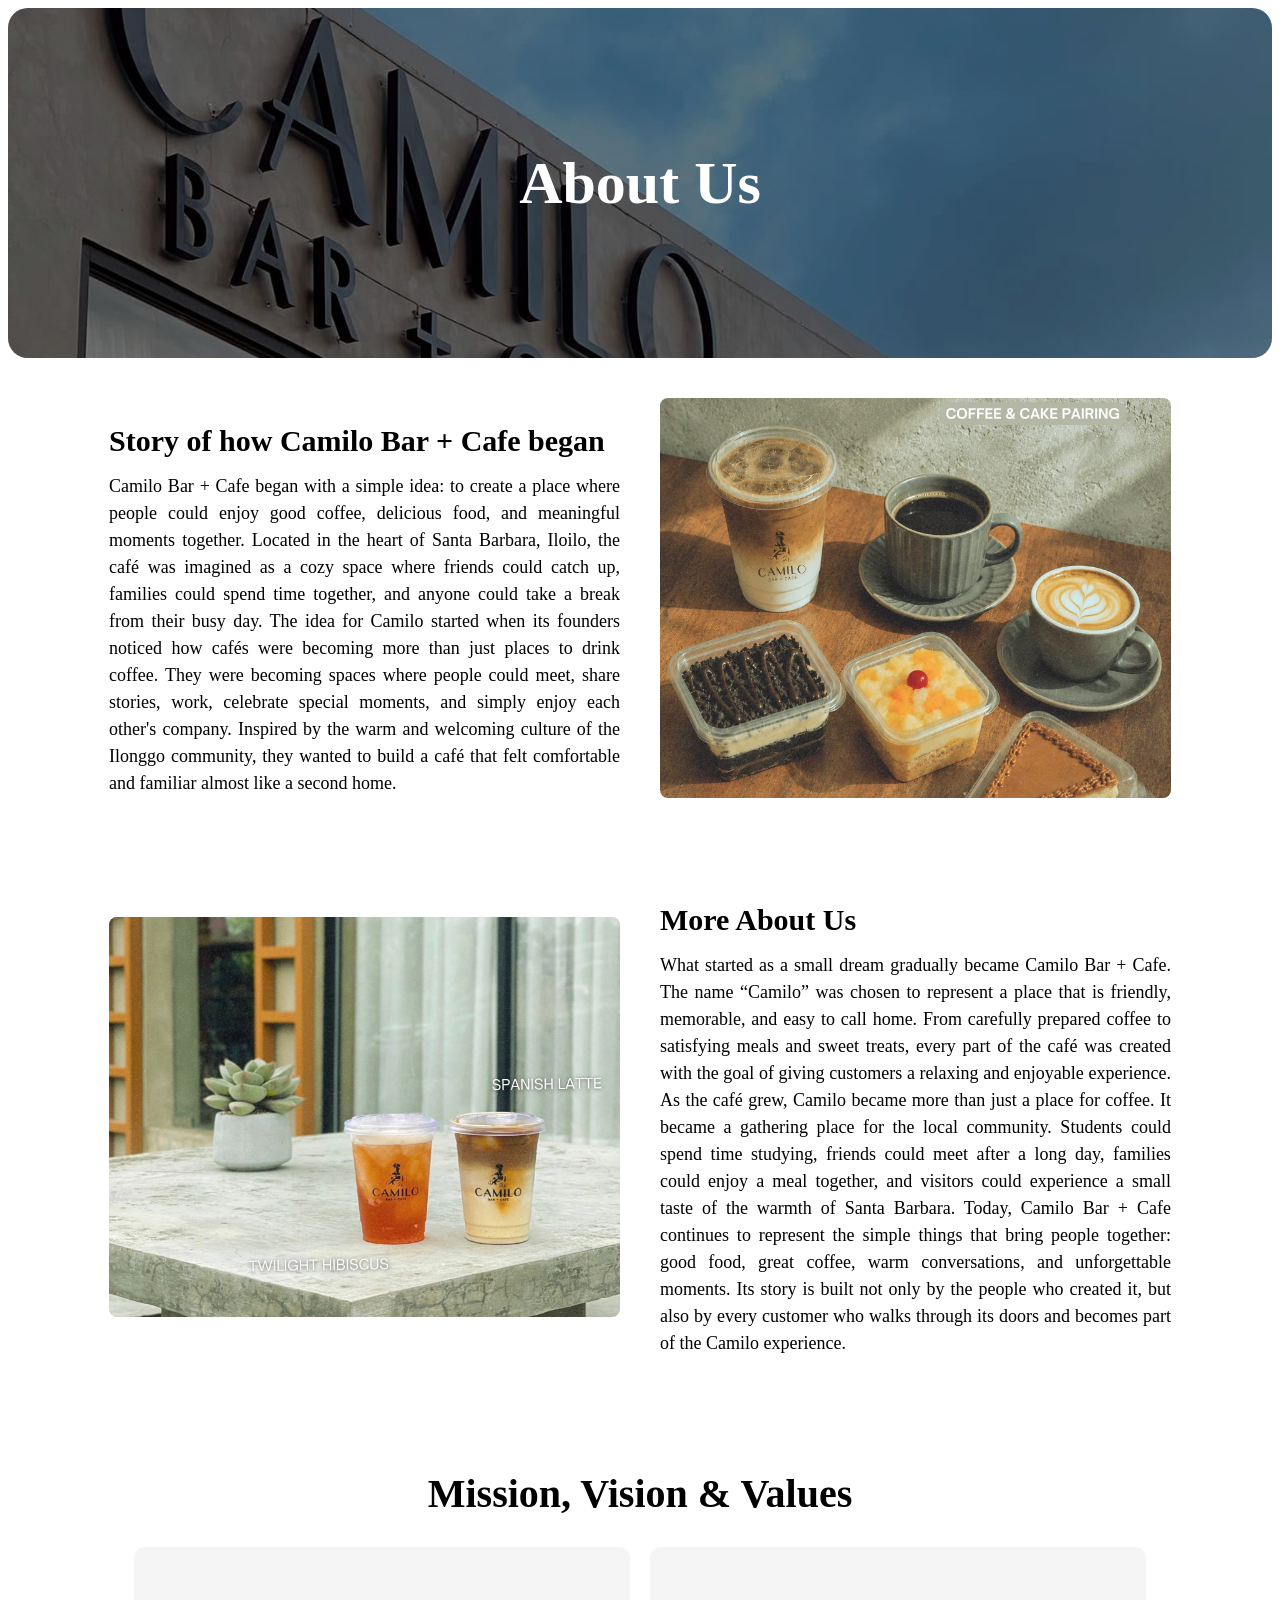
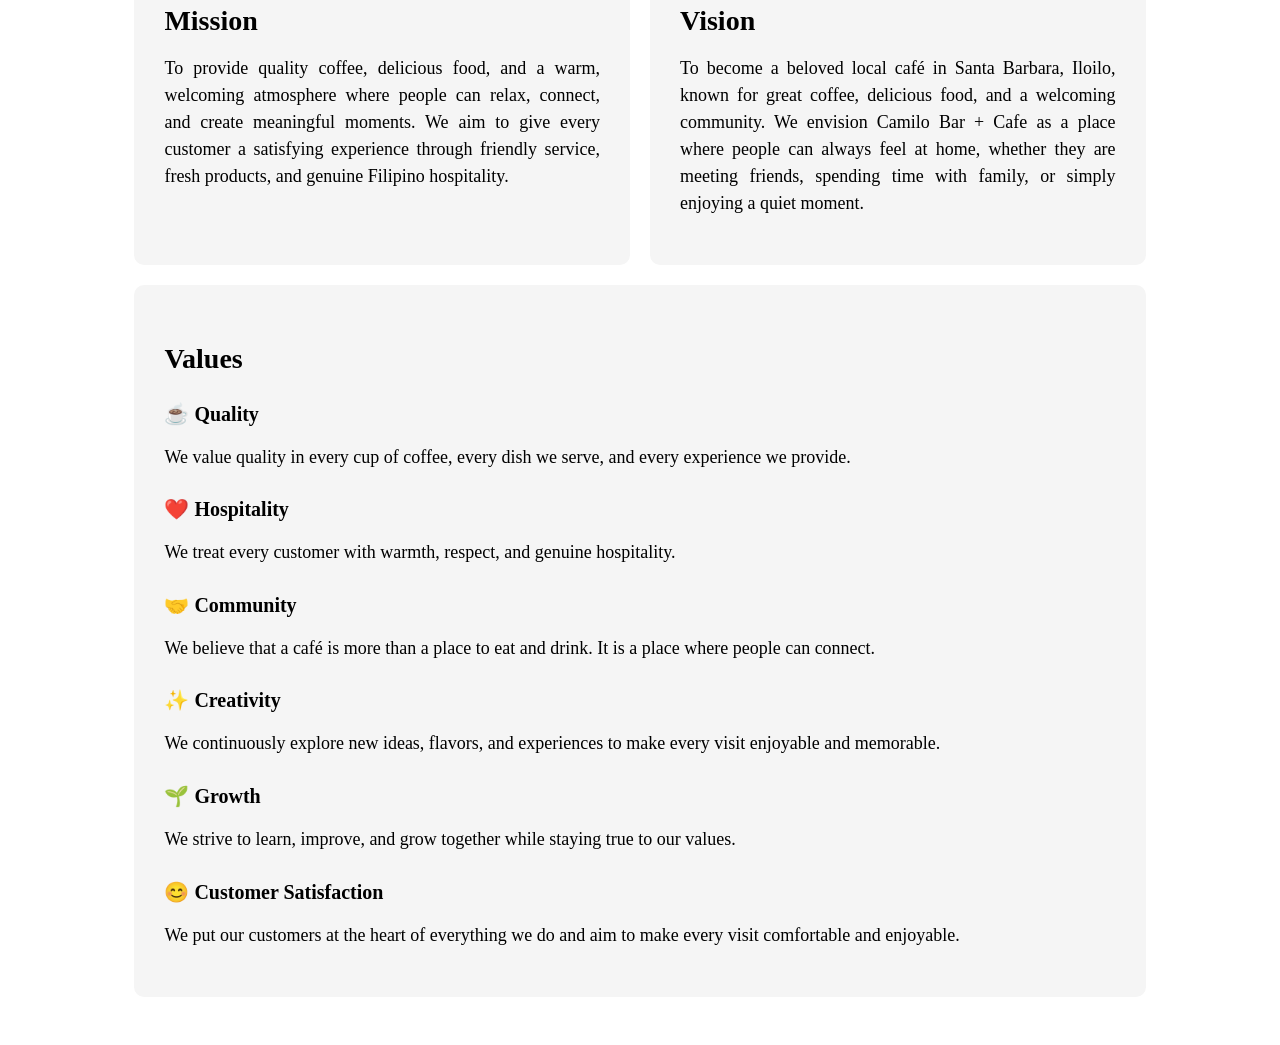
==== Page2-aboutus.html @ 00abbdb8 "about us page// pa check ako bro if may changes pa" ====
<!DOCTYPE html>
 <html>
    <head>
        <title> About us </title>

        <link rel="stylesheet" href="styles/Page2-aboutus.css">

    </head>
      <body>
     
        <section class="aboutus-placement">

        <img class="aboutus-photo" src="Photos/hero.jpg" alt="Cafe">

        <p class="aboutus-word">About Us</p>

        </section>

        <div class="history-photo">

        </div>

       <div class="history1">
    <div class="history1-text">
        <h2 class="history-title">Story of how Camilo Bar + Cafe began</h2>
        <p class="history-text">
            Camilo Bar + Cafe began with a simple idea: to create a place where people could enjoy good coffee, delicious food, and meaningful moments together. Located in the heart of Santa Barbara, Iloilo, the café was imagined as a cozy space where friends could catch up, families could spend time together, and anyone could take a break from their busy day.
            The idea for Camilo started when its founders noticed how cafés were becoming more than just places to drink coffee. They were becoming spaces where people could meet, share stories, work, celebrate special moments, and simply enjoy each other's company. Inspired by the warm and welcoming culture of the Ilonggo community, they wanted to build a café that felt comfortable and familiar almost like a second home.
        </p>
    </div>
    <img class="aboutus1-photo" src="Photos/aboutus1.jpg" alt="About Us Photo 1">

</div>

<div class="history2">
    <img class="aboutus2-photo" src="Photos/aboutus2.jpg" alt="About Us Photo 2">
    <div class="history2-text">
        <h2 class="history-title2">More About Us</h2>
        <p class="history-text2">
            What started as a small dream gradually became Camilo Bar + Cafe. The name “Camilo” was chosen to represent a place that is friendly, memorable, and easy to call home. From carefully prepared coffee to satisfying meals and sweet treats, every part of the café was created with the goal of giving customers a relaxing and enjoyable experience.
            As the café grew, Camilo became more than just a place for coffee. It became a gathering place for the local community. Students could spend time studying, friends could meet after a long day, families could enjoy a meal together, and visitors could experience a small taste of the warmth of Santa Barbara.
            Today, Camilo Bar + Cafe continues to represent the simple things that bring people together: good food, great coffee, warm conversations, and unforgettable moments. Its story is built not only by the people who created it, but also by every customer who walks through its doors and becomes part of the Camilo experience.
        </p>
    </div>

</div>

        <section class="mvv-section">

    <h2>Mission, Vision & Values</h2>

    <div class="mvv-grid">

            <!-- Mission -->

        <div class="mission-box">
            <div class="mission-icon">
            </div>

            <h3 class="mission-text1">Mission</h3>
            <p class="mission-text2">
                To provide quality coffee, delicious food, and a warm,
                welcoming atmosphere where people can relax, connect,
                and create meaningful moments. We aim to give every
                customer a satisfying experience through friendly
                service, fresh products, and genuine Filipino hospitality.
            </p>

        </div>


        <!-- Vision -->
        <div class="vision-box">
            <div class="vision-icon">
            </div>
            <h3 class="vision-text1">Vision</h3>
            <p class="vision-text2">
                To become a beloved local café in Santa Barbara, Iloilo,
                known for great coffee, delicious food, and a welcoming
                community. We envision Camilo Bar + Cafe as a place where
                people can always feel at home, whether they are meeting
                friends, spending time with family, or simply enjoying
                a quiet moment.
            </p>

        </div>


        <!-- Values -->
        <div class="values-box">
            <div class="values-icon">
            </div>
            <h3 class="values-text1">Values</h3>
            <h4 class="values-text3">☕ Quality</h4>
            <p class="values-text2">
                We value quality in every cup of coffee, every dish we
                serve, and every experience we provide.
            </p>
            <h4 class="values-text3">❤️ Hospitality</h4>
            <p class="values-text2">
                We treat every customer with warmth, respect, and genuine
                hospitality.
            </p>
            <h4 class="values-text3">🤝 Community</h4>
            <p class="values-text2">
                We believe that a café is more than a place to eat and
                drink. It is a place where people can connect.
            </p>
            <h4 class="values-text3">✨ Creativity</h4>
            <p class="values-text2">
                We continuously explore new ideas, flavors, and experiences
                to make every visit enjoyable and memorable.
            </p>
            <h4 class="values-text3">🌱 Growth</h4>
            <p class="values-text2">
                We strive to learn, improve, and grow together while staying
                true to our values.
            </p>
            <h4 class="values-text3">😊 Customer Satisfaction</h4>
            <p class="values-text2">
                We put our customers at the heart of everything we do and
                aim to make every visit comfortable and enjoyable.
            </p>

        </div>

    </div>

</section>
---- styles/Page2-aboutus.css ----
.aboutus-placement{

    height: 350px;
    position: relative;
    display: flex;
    justify-content: center;
    align-items: center;
    overflow: hidden;
    border-radius: 20px;
}

.aboutus-photo{

    position: absolute;
    width: 100%;
    height: 100%;
    object-fit: cover;
    object-position: center 20%;
    top: 0;
    left: 0;
}

.aboutus-placement::before {
    
    content: "";
    position: absolute;
    top: 0;
    left: 0;
    width: 100%;
    height: 100%;
    background-color: rgba(0, 0, 0, 0.5);
    z-index: 1;
}

.aboutus-word {

    position: relative;
    color: white;
    font-size: 60px;
    font-weight: bold;
    z-index: 2;
}

.history1 {
    display: grid;
    grid-template-columns: 1fr 1fr;
    gap: 40px;
    align-items: center;
    padding: 40px 8%;
}

.history1-text {
    grid-column: 1;
}

.aboutus1-photo {
    grid-column: 2;
    width: 100%;
    height: 400px;
    object-fit: cover;
    border-radius: 8px;
    object-position: center 37%;
}

.history2 {
    display: grid;
    grid-template-columns: 1fr 1fr;
    gap: 40px;
    align-items: center;
    padding: 40px 8%;
}

.history2-text {
    grid-column: 2;
}

.aboutus2-photo {
    grid-column: 1;
    width: 100%;
    height: 400px;
    object-fit: cover;
    border-radius: 8px;
     object-position: center 80%;
}

.history-title {
    font-size: 30px;
    margin-bottom: 15px;
}

.history-text {
    width: 100%;
    margin: 0;
    padding: 0;
    text-align: justify;
    font-size: 18px;
    line-height: 1.5;
}

.history-title2 {
    font-size: 30px;
    margin-bottom: 15px;
    margin-left: 0;
}

.history-text2 {
    width: 100%;
    margin: 0;
    padding: 0;
    text-align: justify;
    font-size: 18px;
    line-height: 1.5;
}
.mvv-section {
    padding: 40px 10%;
}

.mvv-section > h2 {
    text-align: center;
    font-size: 40px;
    margin-bottom: 30px;
}

.mvv-grid {
    display: grid;
    grid-template-columns: 1fr 1fr;
    gap: 20px;
}

.mission-box,
.vision-box,
.values-box {
    background-color: #f5f5f5;
    padding: 30px;
    text-align: justify;
    border-radius: 10px;
}

.values-box {
    grid-column: 1 / 3;
}

.mission-text1,
.vision-text1,
.values-text1 {
    font-size: 28px;
    margin-bottom: 10px;
}

.mission-text2,
.vision-text2,
.values-text2 {
    font-size: 18px;
    line-height: 1.5;
}

.values-text3 {
    font-size: 20px;
    margin-bottom: 5px;
}
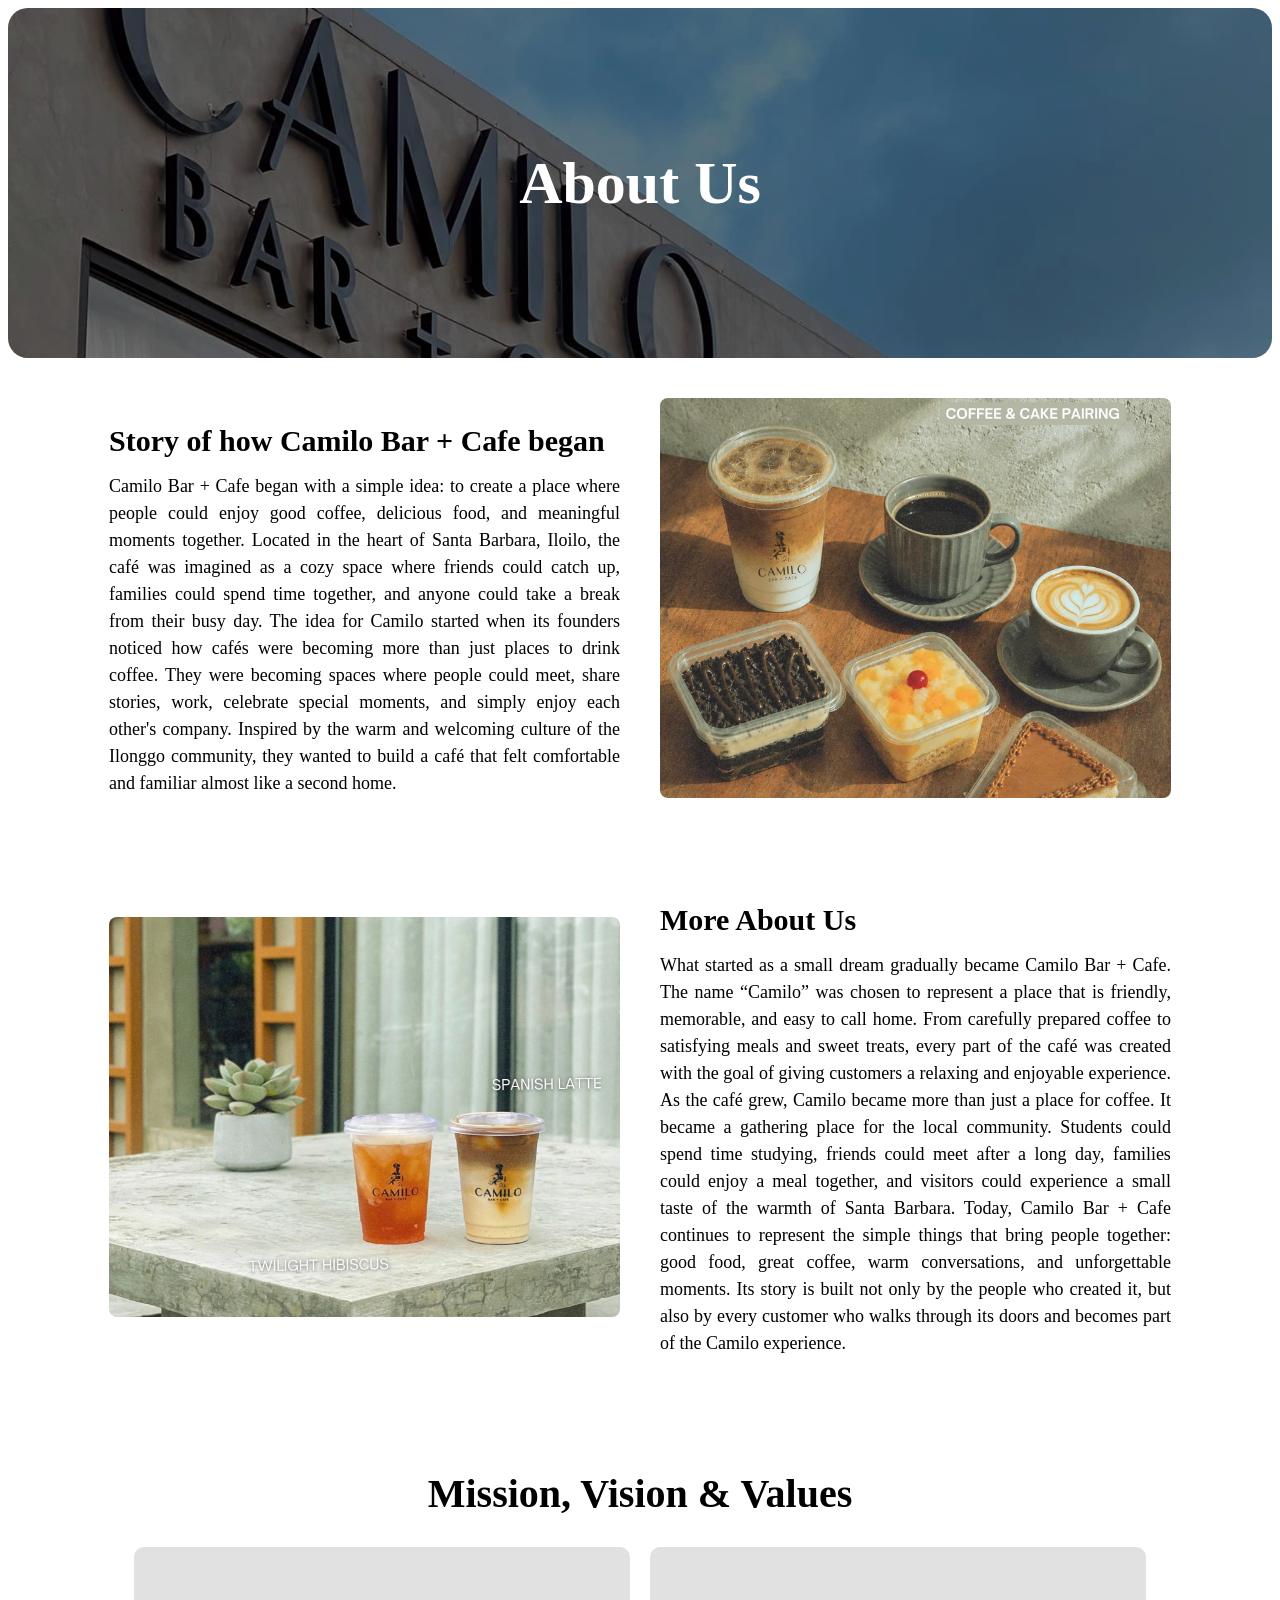
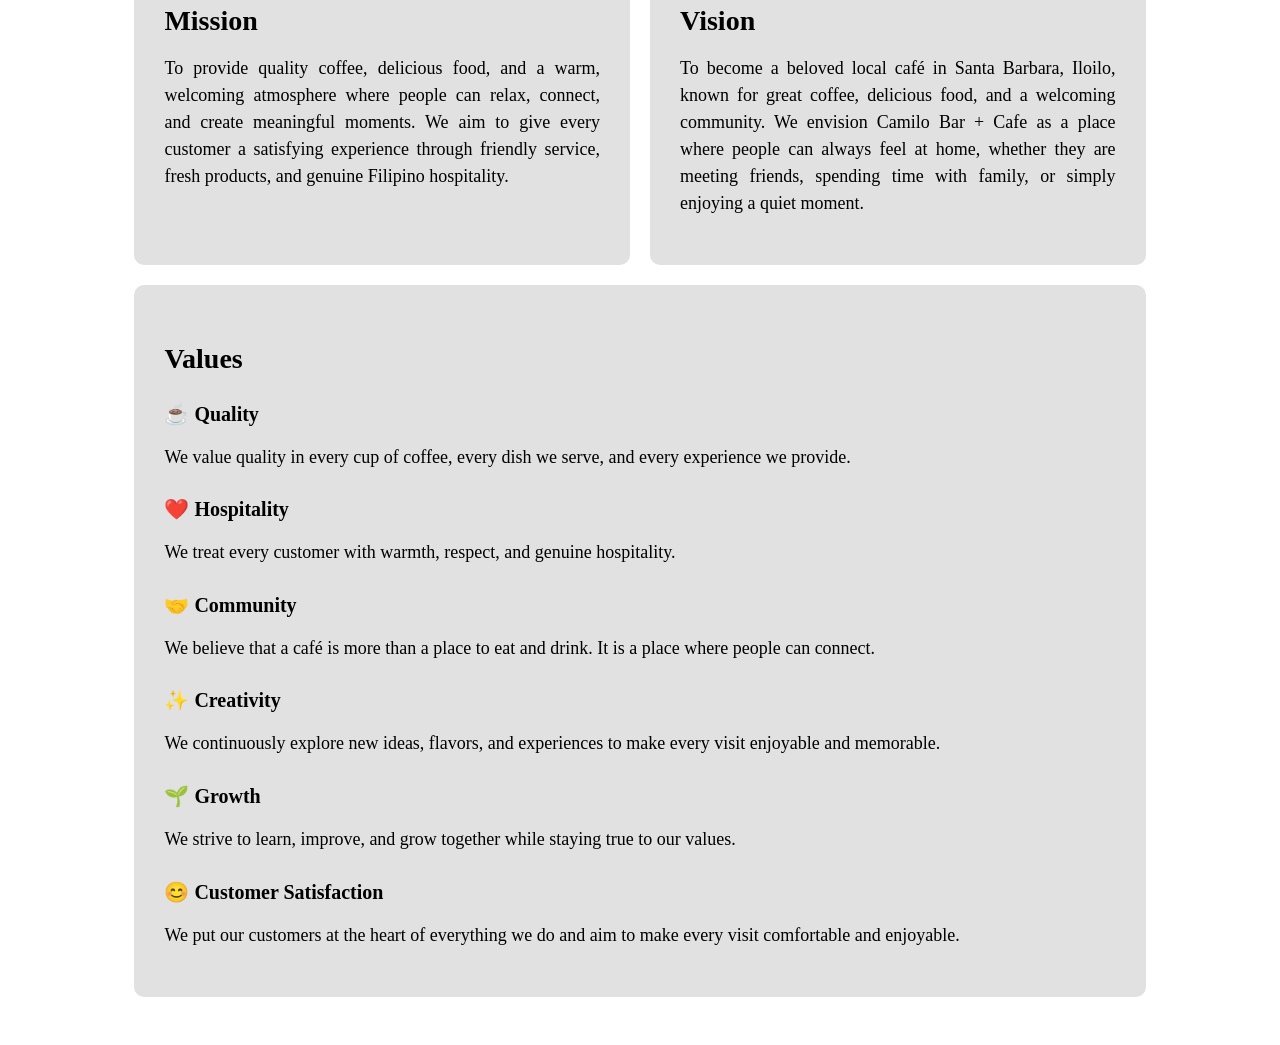
==== commit fdf80a11: "cleaning up the code" ====
--- a/Page2-aboutus.html
+++ b/Page2-aboutus.html
@@ -10,9 +10,9 @@
      
         <section class="aboutus-placement">
 
-        <img class="aboutus-photo" src="Photos/hero.jpg" alt="Cafe">
+        <img src="Photos/hero.jpg" alt="Cafe">
 
-        <p class="aboutus-word">About Us</p>
+        <p>About Us</p>
 
         </section>
 
@@ -22,22 +22,20 @@
 
        <div class="history1">
     <div class="history1-text">
-        <h2 class="history-title">Story of how Camilo Bar + Cafe began</h2>
-        <p class="history-text">
-            Camilo Bar + Cafe began with a simple idea: to create a place where people could enjoy good coffee, delicious food, and meaningful moments together. Located in the heart of Santa Barbara, Iloilo, the café was imagined as a cozy space where friends could catch up, families could spend time together, and anyone could take a break from their busy day.
+        <h2>Story of how Camilo Bar + Cafe began</h2>
+        <p>Camilo Bar + Cafe began with a simple idea: to create a place where people could enjoy good coffee, delicious food, and meaningful moments together. Located in the heart of Santa Barbara, Iloilo, the café was imagined as a cozy space where friends could catch up, families could spend time together, and anyone could take a break from their busy day.
             The idea for Camilo started when its founders noticed how cafés were becoming more than just places to drink coffee. They were becoming spaces where people could meet, share stories, work, celebrate special moments, and simply enjoy each other's company. Inspired by the warm and welcoming culture of the Ilonggo community, they wanted to build a café that felt comfortable and familiar almost like a second home.
         </p>
     </div>
-    <img class="aboutus1-photo" src="Photos/aboutus1.jpg" alt="About Us Photo 1">
+    <img src="Photos/aboutus1.jpg" alt="About Us Photo 1">
 
 </div>
 
 <div class="history2">
-    <img class="aboutus2-photo" src="Photos/aboutus2.jpg" alt="About Us Photo 2">
+    <img src="Photos/aboutus2.jpg" alt="About Us Photo 2">
     <div class="history2-text">
-        <h2 class="history-title2">More About Us</h2>
-        <p class="history-text2">
-            What started as a small dream gradually became Camilo Bar + Cafe. The name “Camilo” was chosen to represent a place that is friendly, memorable, and easy to call home. From carefully prepared coffee to satisfying meals and sweet treats, every part of the café was created with the goal of giving customers a relaxing and enjoyable experience.
+        <h2>More About Us</h2>
+        <p> What started as a small dream gradually became Camilo Bar + Cafe. The name “Camilo” was chosen to represent a place that is friendly, memorable, and easy to call home. From carefully prepared coffee to satisfying meals and sweet treats, every part of the café was created with the goal of giving customers a relaxing and enjoyable experience.
             As the café grew, Camilo became more than just a place for coffee. It became a gathering place for the local community. Students could spend time studying, friends could meet after a long day, families could enjoy a meal together, and visitors could experience a small taste of the warmth of Santa Barbara.
             Today, Camilo Bar + Cafe continues to represent the simple things that bring people together: good food, great coffee, warm conversations, and unforgettable moments. Its story is built not only by the people who created it, but also by every customer who walks through its doors and becomes part of the Camilo experience.
         </p>
--- a/styles/Page2-aboutus.css
+++ b/styles/Page2-aboutus.css
@@ -9,7 +9,7 @@
     border-radius: 20px;
 }
 
-.aboutus-photo{
+.aboutus-placement img{
 
     position: absolute;
     width: 100%;
@@ -32,7 +32,7 @@
     z-index: 1;
 }
 
-.aboutus-word {
+.aboutus-placement p {
 
     position: relative;
     color: white;
@@ -53,7 +53,7 @@
     grid-column: 1;
 }
 
-.aboutus1-photo {
+.history1 img {
     grid-column: 2;
     width: 100%;
     height: 400px;
@@ -74,7 +74,7 @@
     grid-column: 2;
 }
 
-.aboutus2-photo {
+.history2 img {
     grid-column: 1;
     width: 100%;
     height: 400px;
@@ -83,12 +83,12 @@
      object-position: center 80%;
 }
 
-.history-title {
+.history1 h2 {
     font-size: 30px;
     margin-bottom: 15px;
 }
 
-.history-text {
+.history1 p {
     width: 100%;
     margin: 0;
     padding: 0;
@@ -97,13 +97,13 @@
     line-height: 1.5;
 }
 
-.history-title2 {
+.history2 h2{
     font-size: 30px;
     margin-bottom: 15px;
     margin-left: 0;
 }
 
-.history-text2 {
+.history2 p {
     width: 100%;
     margin: 0;
     padding: 0;
@@ -130,7 +130,7 @@
 .mission-box,
 .vision-box,
 .values-box {
-    background-color: #f5f5f5;
+    background-color: rgba(211, 211, 211, 0.686);
     padding: 30px;
     text-align: justify;
     border-radius: 10px;
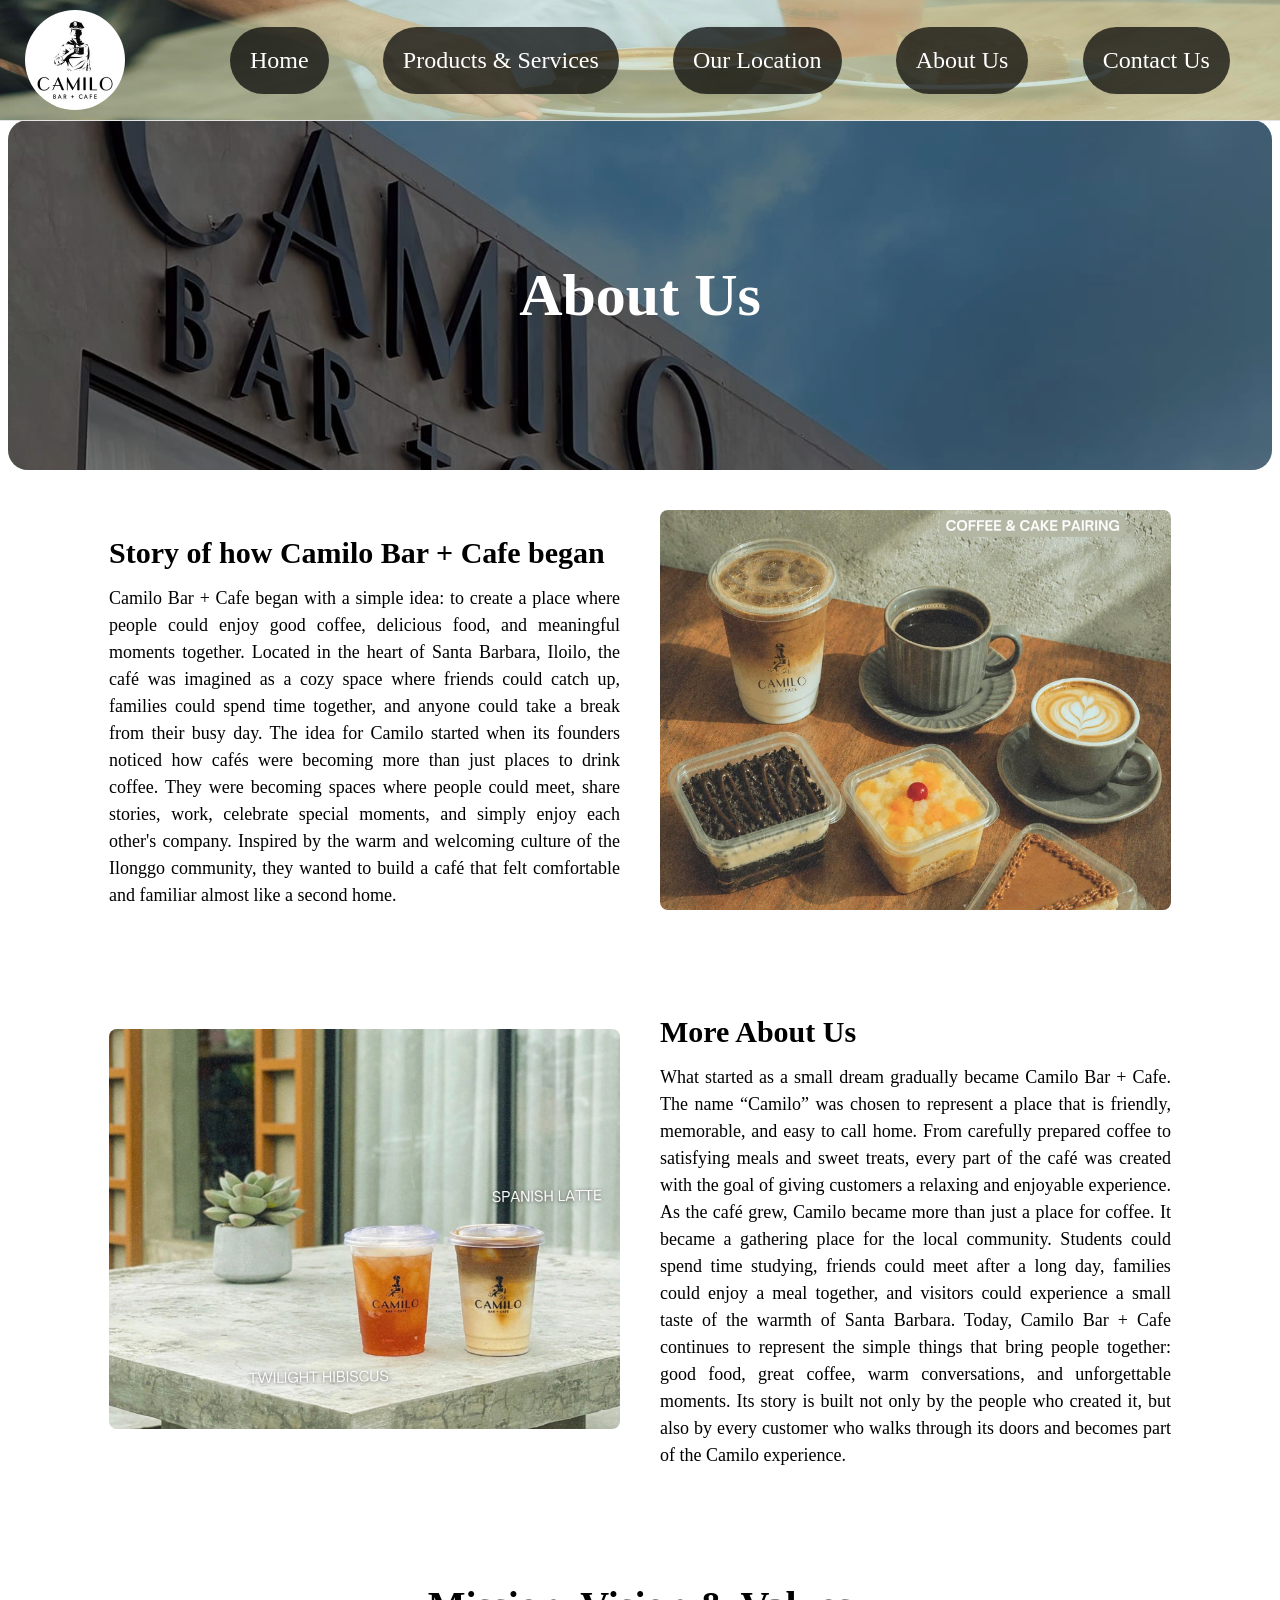
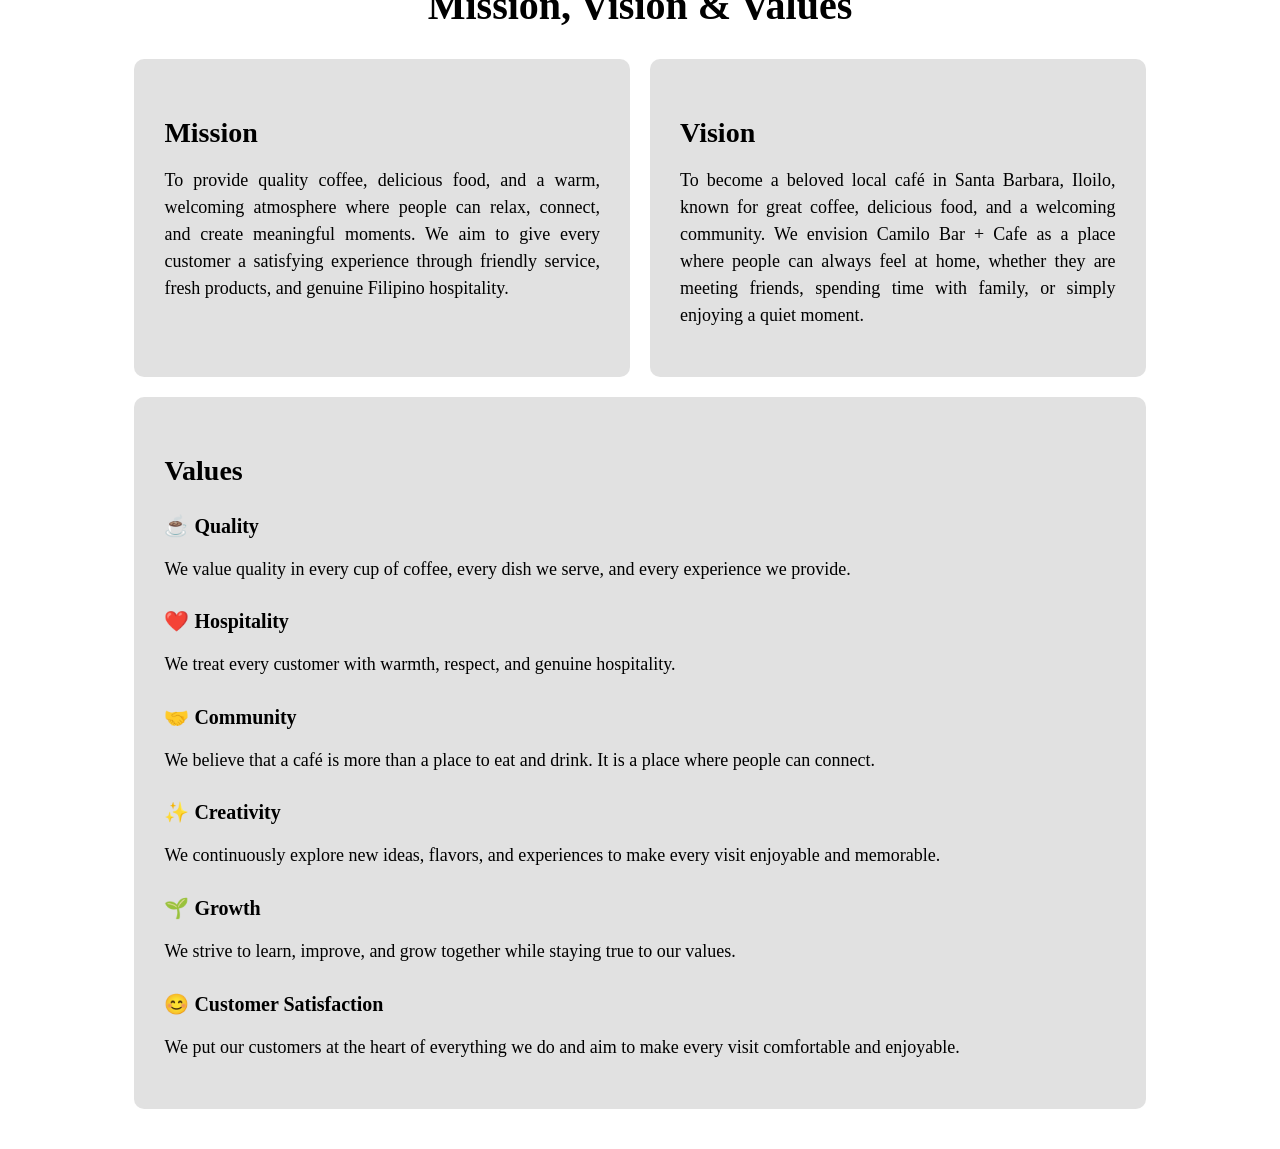
==== commit 4f2c1c05: "implemented header with links to all initialized webpages" ====
--- a/Page2-aboutus.html
+++ b/Page2-aboutus.html
@@ -4,9 +4,49 @@
         <title> About us </title>
 
         <link rel="stylesheet" href="styles/Page2-aboutus.css">
-
+        <link rel="stylesheet" href="styles/index-header.css">
     </head>
       <body>
+
+      <header class="header">
+        <div class="left-section">
+          <div class="logo-container">
+            <img class="main-logo" src="logos/main-logo.jpg">
+          </div>
+        </div>
+
+        <div class="right-section">
+          <a class="header-link" href="/index.html">
+            <div class="home-button">
+              Home
+            </div>
+          </a>
+
+          <a class="header-link" href="/Page3-productsandservices.html">
+            <div class="menu-button">
+              Products & Services
+            </div>
+          </a>
+
+          <a class="header-link" href="">
+            <div class="location-button">
+              Our Location
+            </div>
+          </a>
+
+          <a class="header-link" href="/Page2-aboutus.html">
+            <div class="about-button">
+              About Us
+            </div>
+          </a>
+
+          <a class="header-link" href="">
+            <div class="contact-button">
+              Contact Us
+            </div>
+          </a>
+        </div>
+      </header>
      
         <section class="aboutus-placement">
 
--- a/styles/Page2-aboutus.css
+++ b/styles/Page2-aboutus.css
@@ -1,3 +1,8 @@
+body {
+    margin-top: 120px;
+    margin-bottom: 0;
+}
+
 .aboutus-placement{
 
     height: 350px;
--- a/styles/index-header.css
+++ b/styles/index-header.css
@@ -0,0 +1,69 @@
+.header {
+  height: 120px;
+
+  display: flex;
+  flex-direction: row;
+  justify-content: space-between;
+  align-items: center;
+
+  position: fixed;
+  top: 0;
+  left: 0;
+  right: 0;
+  z-index: 100;
+
+  background-color: rgb(89, 62, 2);
+  border-bottom-width: 1px;
+  border-bottom-style: solid;
+  border-bottom-color: rgb(228, 228, 228);
+  background-image: url('/Photos/header-image.jpg');
+  background-repeat: no-repeat;
+  background-attachment: fixed;
+  background-size: 100% 120px;
+
+  font-family: 'Times New Roman', Times, serif;
+}
+
+.left-section {
+  display: flex;
+}
+
+.logo-container {
+  display: flex;
+  align-items: center;
+}
+
+.main-logo {
+  height: 100px;
+  padding: 20px 25px;
+  border-radius: 50%;
+  width: 100px;
+}
+
+.right-section {
+  display: flex;
+  align-items: center;
+  justify-content: space-between;
+  width: 1050px;
+}
+
+.home-button,
+.menu-button,
+.location-button,
+.about-button,
+.contact-button {
+  background-color: rgba(0, 0, 0, 0.7);
+  color: white;
+  margin-left: 0px;
+  margin-right: 50px;
+  padding: 20px 20px;
+  border-radius: 40px;
+
+  font-size: 24px;
+  cursor: pointer;
+}
+
+.header-link {
+  text-decoration: none;
+  color: inherit;
+}
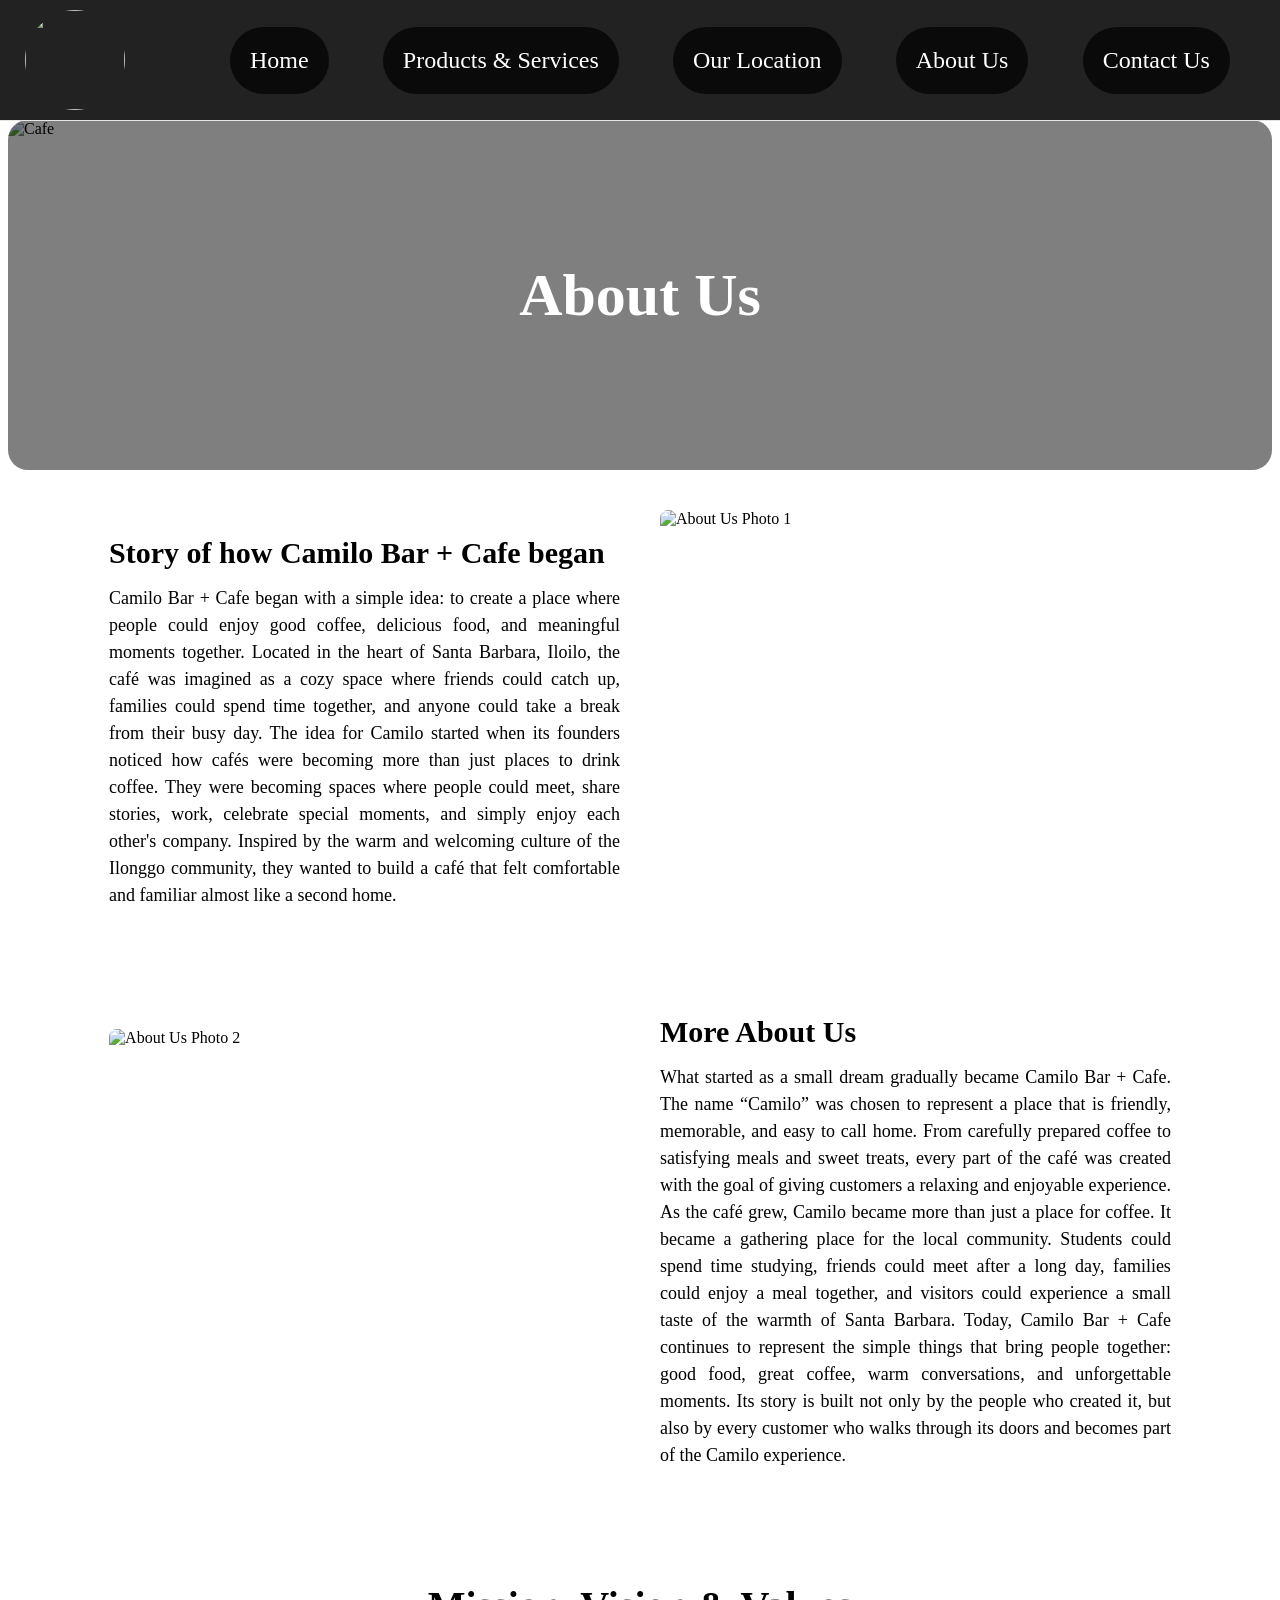
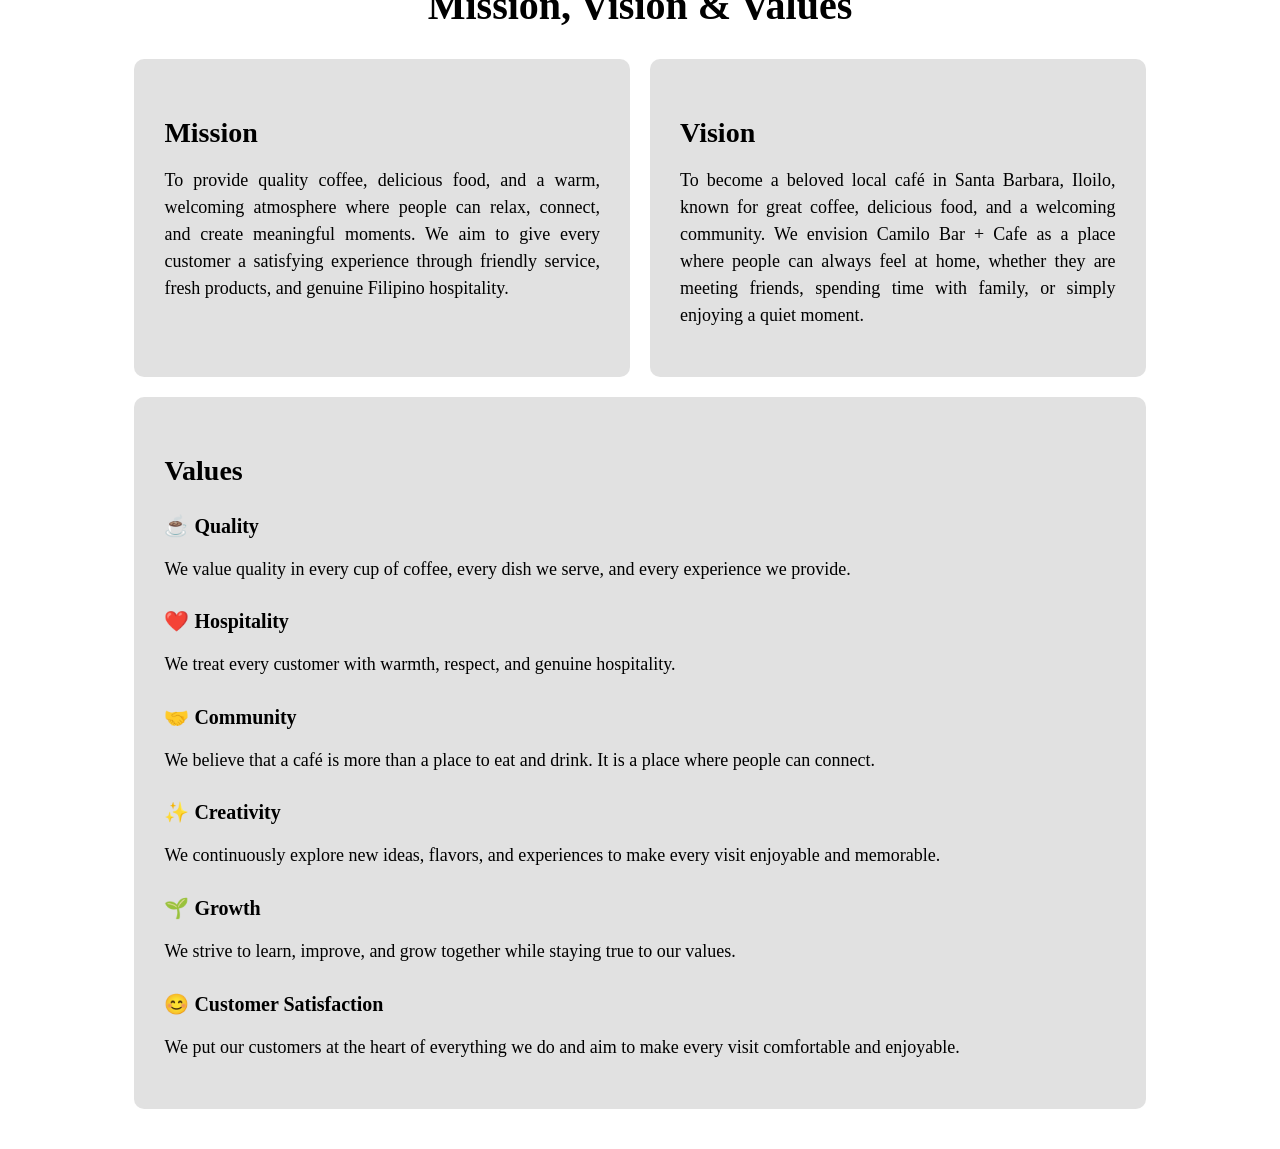
==== commit 9dc2c123: "nigawd" ====
--- a/Page2-aboutus.html
+++ b/Page2-aboutus.html
@@ -11,18 +11,18 @@
       <header class="header">
         <div class="left-section">
           <div class="logo-container">
-            <img class="main-logo" src="logos/main-logo.jpg">
+            <img class="main-logo" src="/web-dev-activity-2/logos/main-logo.jpg">
           </div>
         </div>
 
         <div class="right-section">
-          <a class="header-link" href="/index.html">
+          <a class="header-link" href="/web-dev-activity-2/index.html">
             <div class="home-button">
               Home
             </div>
           </a>
 
-          <a class="header-link" href="/Page3-productsandservices.html">
+          <a class="header-link" href="/web-dev-activity-2/Page3-productsandservices.html">
             <div class="menu-button">
               Products & Services
             </div>
@@ -34,7 +34,7 @@
             </div>
           </a>
 
-          <a class="header-link" href="/Page2-aboutus.html">
+          <a class="header-link" href="/web-dev-activity-2/Page2-aboutus.html">
             <div class="about-button">
               About Us
             </div>
@@ -50,7 +50,7 @@
      
         <section class="aboutus-placement">
 
-        <img src="Photos/hero.jpg" alt="Cafe">
+        <img src="/web-dev-activity-2/Photos/hero.jpg" alt="Cafe">
 
         <p>About Us</p>
 
@@ -67,12 +67,12 @@
             The idea for Camilo started when its founders noticed how cafés were becoming more than just places to drink coffee. They were becoming spaces where people could meet, share stories, work, celebrate special moments, and simply enjoy each other's company. Inspired by the warm and welcoming culture of the Ilonggo community, they wanted to build a café that felt comfortable and familiar almost like a second home.
         </p>
     </div>
-    <img src="Photos/aboutus1.jpg" alt="About Us Photo 1">
+    <img src="/web-dev-activity-2/Photos/aboutus1.jpg" alt="About Us Photo 1">
 
 </div>
 
 <div class="history2">
-    <img src="Photos/aboutus2.jpg" alt="About Us Photo 2">
+    <img src="/web-dev-activity-2/Photos/aboutus2.jpg" alt="About Us Photo 2">
     <div class="history2-text">
         <h2>More About Us</h2>
         <p> What started as a small dream gradually became Camilo Bar + Cafe. The name “Camilo” was chosen to represent a place that is friendly, memorable, and easy to call home. From carefully prepared coffee to satisfying meals and sweet treats, every part of the café was created with the goal of giving customers a relaxing and enjoyable experience.
--- a/styles/index-header.css
+++ b/styles/index-header.css
@@ -12,11 +12,10 @@
   right: 0;
   z-index: 100;
 
-  background-color: rgb(89, 62, 2);
+  background-color: rgb(34, 34, 34);
   border-bottom-width: 1px;
   border-bottom-style: solid;
   border-bottom-color: rgb(228, 228, 228);
-  background-image: url('/Photos/header-image.jpg');
   background-repeat: no-repeat;
   background-attachment: fixed;
   background-size: 100% 120px;
@@ -61,9 +60,22 @@
 
   font-size: 24px;
   cursor: pointer;
+  white-space: nowrap;
 }
 
 .header-link {
   text-decoration: none;
   color: inherit;
+}
+
+@media screen and (max-width: 1190px) {
+  .home-button,
+  .menu-button,
+  .location-button,
+  .about-button,
+  .contact-button {
+
+    margin-right: 10px;
+    justify-content: left;
+  }
 }
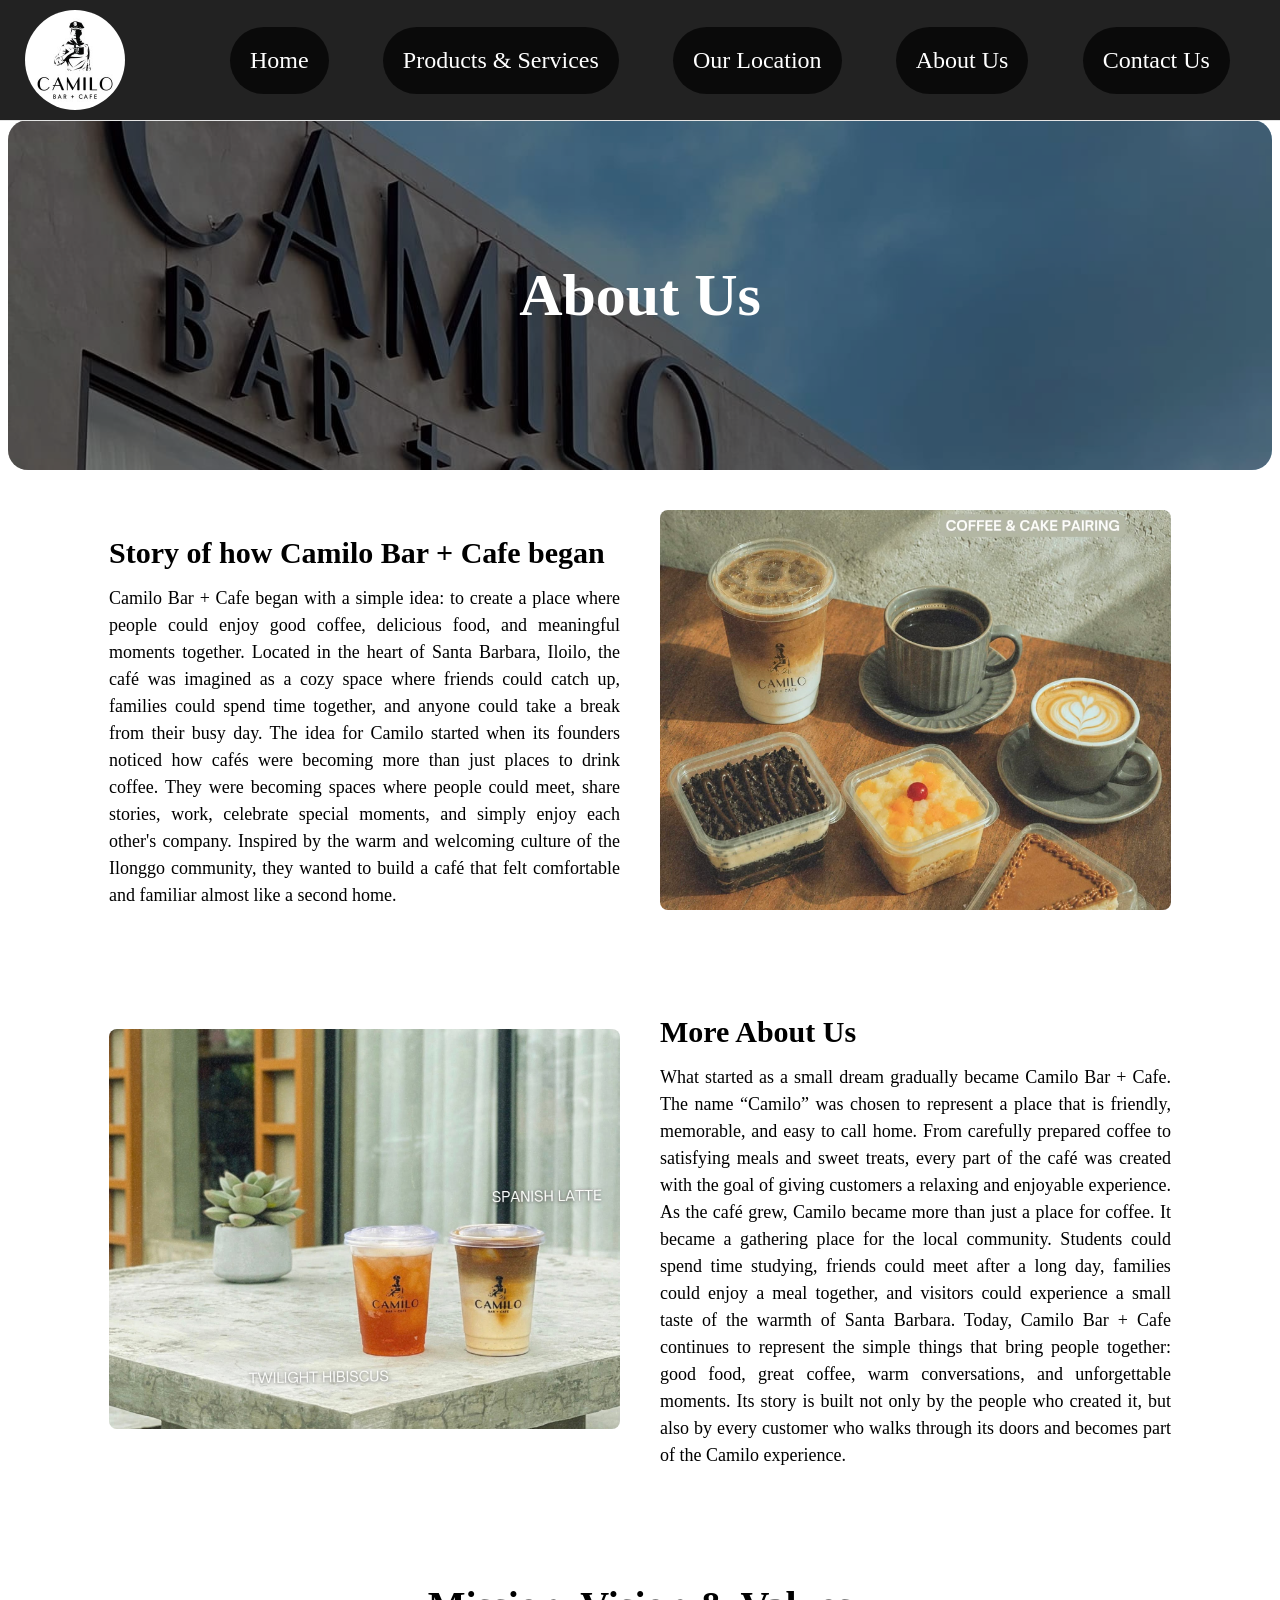
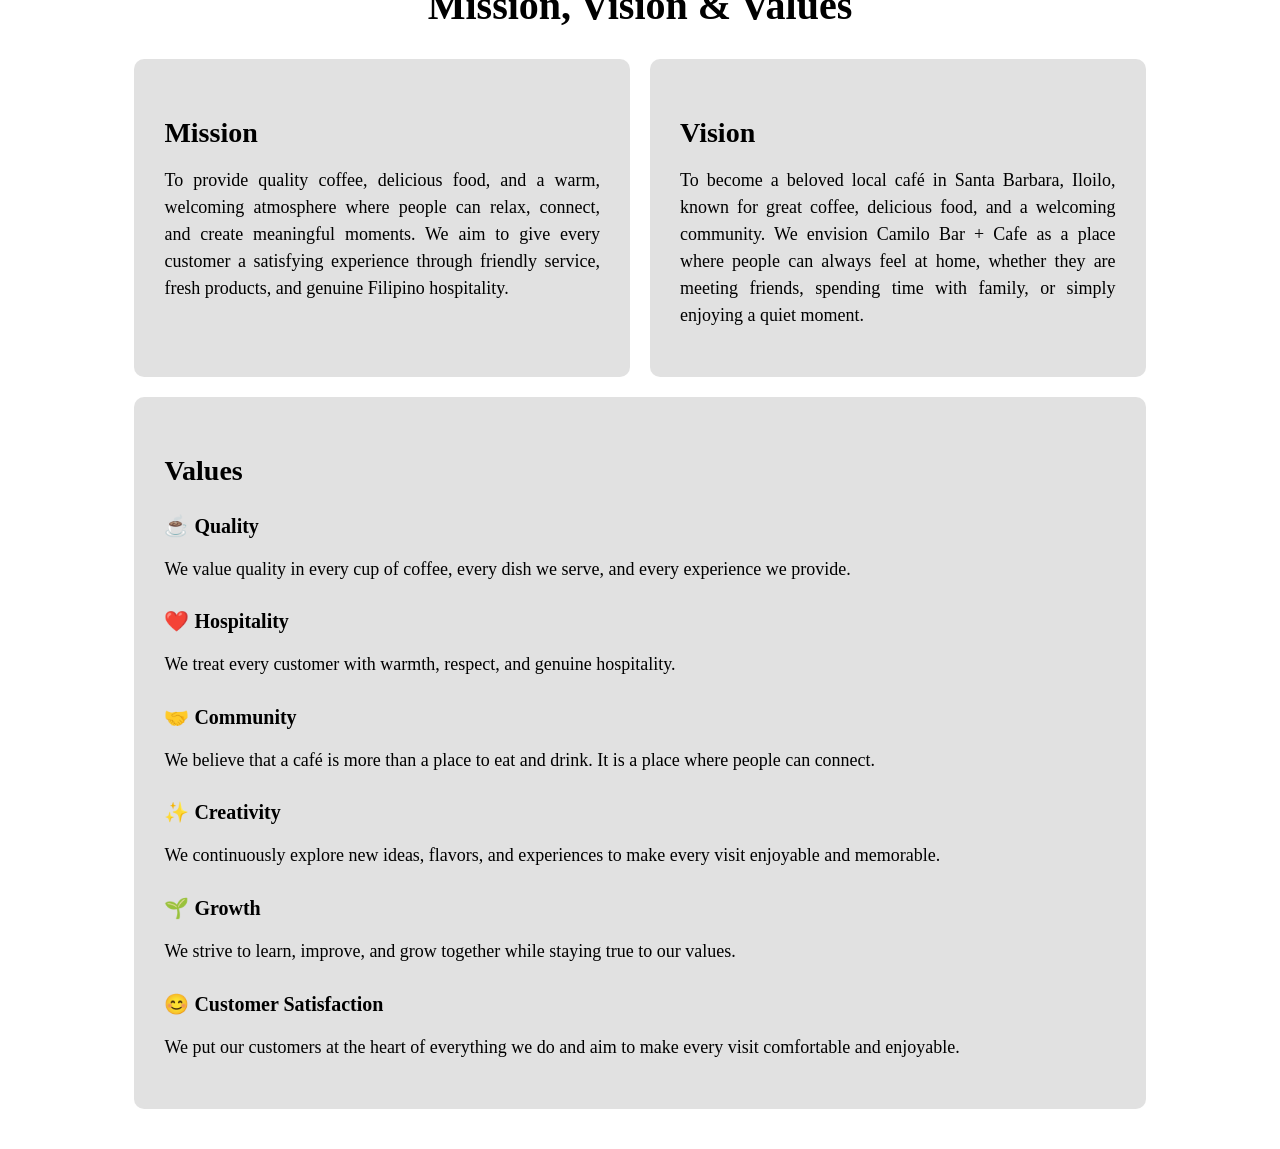
==== commit 8bec4cff: "some index page code line spacing adjustments, page 5 contact us initialization, set target href of " ====
--- a/Page2-aboutus.html
+++ b/Page2-aboutus.html
@@ -11,18 +11,18 @@
       <header class="header">
         <div class="left-section">
           <div class="logo-container">
-            <img class="main-logo" src="/web-dev-activity-2/logos/main-logo.jpg">
+            <img class="main-logo" src="/logos/main-logo.jpg">
           </div>
         </div>
 
         <div class="right-section">
-          <a class="header-link" href="/web-dev-activity-2/index.html">
+          <a class="header-link" href="/index.html">
             <div class="home-button">
               Home
             </div>
           </a>
 
-          <a class="header-link" href="/web-dev-activity-2/Page3-productsandservices.html">
+          <a class="header-link" href="/Page3-productsandservices.html">
             <div class="menu-button">
               Products & Services
             </div>
@@ -34,13 +34,13 @@
             </div>
           </a>
 
-          <a class="header-link" href="/web-dev-activity-2/Page2-aboutus.html">
+          <a class="header-link" href="/Page2-aboutus.html">
             <div class="about-button">
               About Us
             </div>
           </a>
 
-          <a class="header-link" href="">
+          <a class="header-link" href="/Page5-contactus.html">
             <div class="contact-button">
               Contact Us
             </div>
@@ -50,7 +50,7 @@
      
         <section class="aboutus-placement">
 
-        <img src="/web-dev-activity-2/Photos/hero.jpg" alt="Cafe">
+        <img src="/Photos/hero.jpg" alt="Cafe">
 
         <p>About Us</p>
 
@@ -67,12 +67,12 @@
             The idea for Camilo started when its founders noticed how cafés were becoming more than just places to drink coffee. They were becoming spaces where people could meet, share stories, work, celebrate special moments, and simply enjoy each other's company. Inspired by the warm and welcoming culture of the Ilonggo community, they wanted to build a café that felt comfortable and familiar almost like a second home.
         </p>
     </div>
-    <img src="/web-dev-activity-2/Photos/aboutus1.jpg" alt="About Us Photo 1">
+    <img src="/Photos/aboutus1.jpg" alt="About Us Photo 1">
 
 </div>
 
 <div class="history2">
-    <img src="/web-dev-activity-2/Photos/aboutus2.jpg" alt="About Us Photo 2">
+    <img src="/Photos/aboutus2.jpg" alt="About Us Photo 2">
     <div class="history2-text">
         <h2>More About Us</h2>
         <p> What started as a small dream gradually became Camilo Bar + Cafe. The name “Camilo” was chosen to represent a place that is friendly, memorable, and easy to call home. From carefully prepared coffee to satisfying meals and sweet treats, every part of the café was created with the goal of giving customers a relaxing and enjoyable experience.
